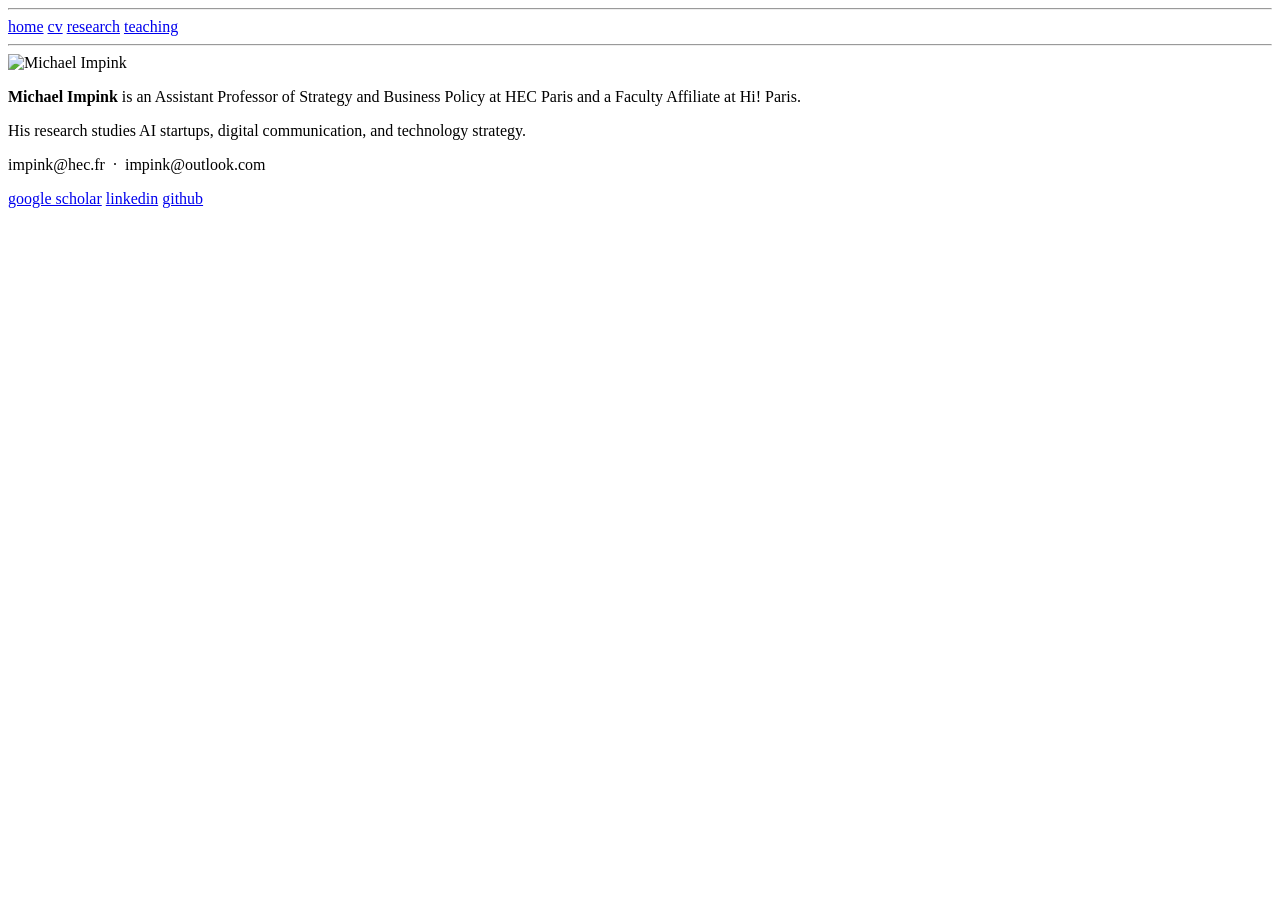
==== index.html @ ab0a2faa "Create index.html" ====
<!DOCTYPE html>
<html lang="en">
<head>
    <meta charset="UTF-8">
    <meta name="viewport" content="width=device-width, initial-scale=1.0">
    <title>Michael Impink</title>
    <meta name="description" content="Stephen Michael Impink - Assistant Professor of Strategy at HEC Paris. Research on AI startups, digital communication, and organizational strategy.">
    <link rel="stylesheet" href="style.css">
</head>
<body>
    <div class="page">
        <nav>
            <hr><a href="index.html" class="active">home</a>
            <a href="cv.pdf">cv</a>
            <a href="research.html">research</a>
            <a href="teaching.html">teaching</a><hr>
        </nav>

        <main>
            <img class="portrait" src="photo.jpg" alt="Michael Impink">
            <p class="bio">
                <strong>Michael Impink</strong> is an Assistant Professor of Strategy
                and Business Policy at HEC Paris and a Faculty Affiliate
                at Hi! Paris.
            </p>
            <p class="bio">
                His research studies AI startups, digital communication,
                and technology strategy.
            </p>
            <p class="contact">
                impink&#64;hec.fr &nbsp;&middot;&nbsp; impink&#64;outlook.com
            </p>
            <div class="social-links">
                <a href="https://scholar.google.com/citations?hl=en&user=0tibd3cAAAAJ">google scholar</a>
                <a href="https://www.linkedin.com/in/YOUR_LINKEDIN/">linkedin</a>
                <a href="https://github.com/YOUR_GITHUB">github</a>
            </div>
        </main>
    </div>
</body>
</html>
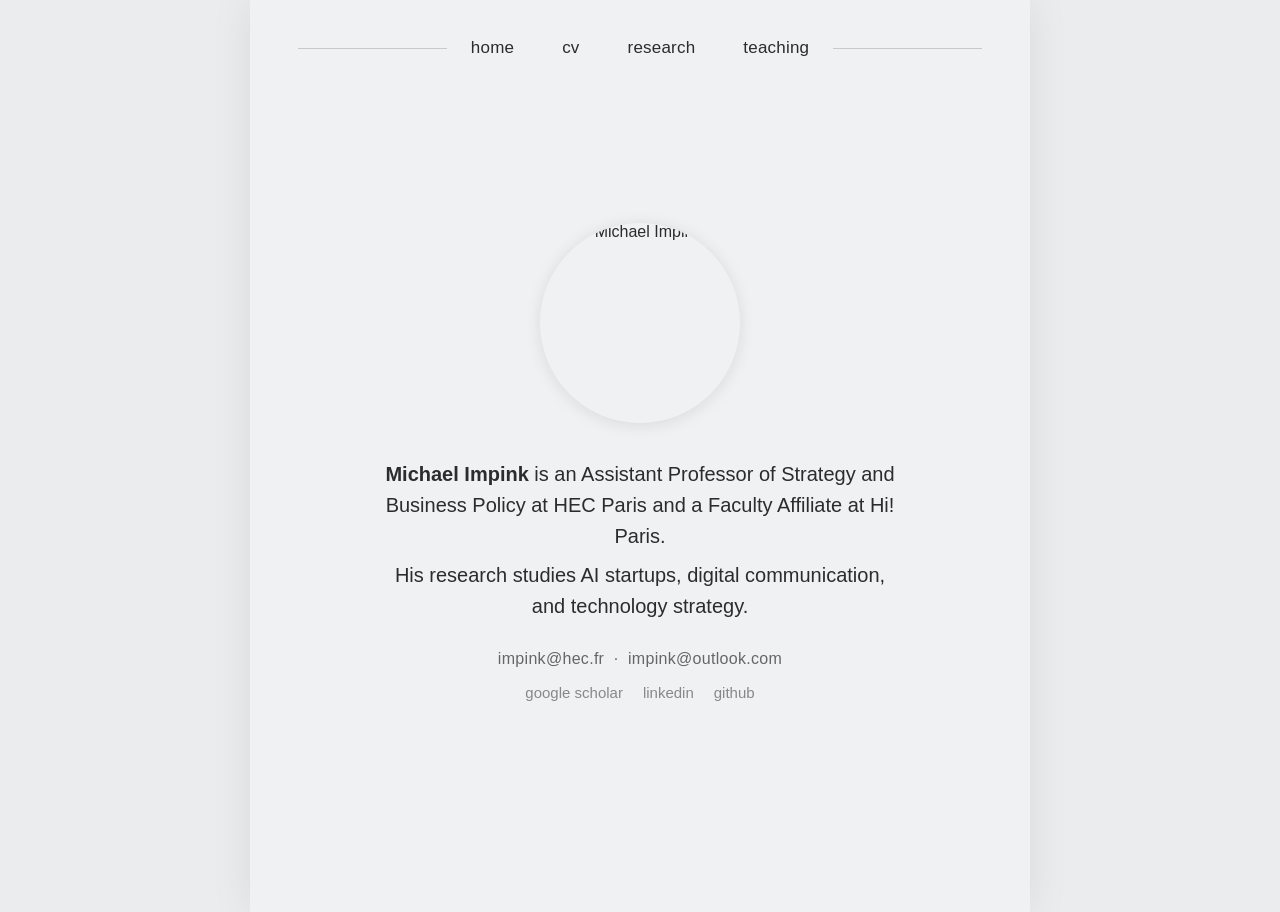
==== commit afda5988: "Update index.html" ====
--- a/index.html
+++ b/index.html
@@ -11,13 +11,13 @@
     <div class="page">
         <nav>
             <hr><a href="index.html" class="active">home</a>
-            <a href="cv.pdf">cv</a>
+            <a href="Impink%20CV%204%204%202026.pdf">cv</a>
             <a href="research.html">research</a>
             <a href="teaching.html">teaching</a><hr>
         </nav>
 
         <main>
-            <img class="portrait" src="photo.jpg" alt="Michael Impink">
+            <img class="portrait" src="IMG_1588.JPG" alt="Michael Impink">
             <p class="bio">
                 <strong>Michael Impink</strong> is an Assistant Professor of Strategy
                 and Business Policy at HEC Paris and a Faculty Affiliate
@@ -33,7 +33,7 @@
             <div class="social-links">
                 <a href="https://scholar.google.com/citations?hl=en&user=0tibd3cAAAAJ">google scholar</a>
                 <a href="https://www.linkedin.com/in/YOUR_LINKEDIN/">linkedin</a>
-                <a href="https://github.com/YOUR_GITHUB">github</a>
+                <a href="https://github.com/smimpink">github</a>
             </div>
         </main>
     </div>
--- a/style.css
+++ b/style.css
@@ -0,0 +1,231 @@
+/* ── Reset ── */
+*, *::before, *::after { margin: 0; padding: 0; box-sizing: border-box; }
+
+/* ── Base ── */
+body {
+    font-family: "Helvetica Neue", Helvetica, Arial, sans-serif;
+    background: #eaecee;
+    color: #2c2c2c;
+    min-height: 100vh;
+    display: flex;
+    justify-content: center;
+    -webkit-font-smoothing: antialiased;
+}
+
+/* ── Page container ── */
+.page {
+    width: 100%;
+    max-width: 780px;
+    min-height: 100vh;
+    background: #eff1f3;
+    box-shadow: 0 0 40px rgba(0,0,0,0.08);
+    padding: 24px 48px 60px;
+}
+
+/* ── Navigation ── */
+nav {
+    display: flex;
+    align-items: center;
+    justify-content: center;
+    gap: 0;
+    margin-bottom: 0;
+    padding: 8px 0;
+}
+
+nav hr {
+    flex: 1;
+    border: none;
+    border-top: 1px solid #c8c8c8;
+}
+
+nav a {
+    font-size: 17px;
+    color: #2c2c2c;
+    text-decoration: none;
+    padding: 6px 24px;
+    letter-spacing: 0.2px;
+    transition: color 0.15s;
+}
+
+nav a:hover {
+    color: #666;
+}
+
+nav a.active {
+    font-weight: 500;
+}
+
+/* ── Main content ── */
+main {
+    display: flex;
+    flex-direction: column;
+    align-items: center;
+    justify-content: center;
+    min-height: calc(100vh - 120px);
+    text-align: center;
+    padding: 40px 20px;
+}
+
+/* ── Portrait photo ── */
+.portrait {
+    width: 200px;
+    height: 200px;
+    border-radius: 50%;
+    object-fit: cover;
+    margin-bottom: 36px;
+    filter: grayscale(5%);
+    box-shadow: 0 2px 16px rgba(0,0,0,0.1);
+}
+
+/* ── Bio text ── */
+.bio {
+    font-size: 20px;
+    line-height: 1.55;
+    max-width: 520px;
+    margin-bottom: 8px;
+    color: #2c2c2c;
+}
+
+.bio strong {
+    font-weight: 600;
+}
+
+.contact {
+    font-size: 16px;
+    color: #666;
+    margin-top: 20px;
+    letter-spacing: 0.3px;
+}
+
+/* ── Inner pages ── */
+.content {
+    max-width: 640px;
+    margin: 60px auto 0;
+    padding: 0 12px;
+}
+
+.content h1 {
+    font-size: 26px;
+    font-weight: 600;
+    margin-bottom: 36px;
+    text-align: center;
+}
+
+.content h2 {
+    font-size: 16px;
+    font-weight: 600;
+    text-transform: uppercase;
+    letter-spacing: 1px;
+    color: #888;
+    margin-top: 40px;
+    margin-bottom: 16px;
+    padding-bottom: 6px;
+    border-bottom: 1px solid #d0d0d0;
+}
+
+.content h2:first-of-type {
+    margin-top: 0;
+}
+
+.content p,
+.content li {
+    font-size: 15px;
+    line-height: 1.7;
+    color: #3a3a3a;
+    margin-bottom: 12px;
+}
+
+.content ol,
+.content ul {
+    list-style: none;
+    padding: 0;
+}
+
+.content li {
+    padding: 10px 0;
+    border-bottom: 1px solid #e8e8e8;
+}
+
+.content li:last-child {
+    border-bottom: none;
+}
+
+.pub-title {
+    font-weight: 500;
+    color: #2c2c2c;
+}
+
+.pub-venue {
+    font-style: italic;
+}
+
+.pub-coauthors {
+    color: #888;
+    font-size: 14px;
+}
+
+.pub-status {
+    display: inline-block;
+    font-size: 11px;
+    font-weight: 600;
+    text-transform: uppercase;
+    letter-spacing: 0.5px;
+    padding: 2px 8px;
+    border-radius: 3px;
+    background: #e0e4ea;
+    color: #555;
+    margin-left: 4px;
+}
+
+.press-outlet {
+    font-weight: 600;
+}
+
+.pub-link {
+    color: #4a7ab5;
+    text-decoration: none;
+    font-size: 13px;
+}
+
+.pub-link:hover {
+    text-decoration: underline;
+}
+
+/* ── Social links (home) ── */
+.social-links {
+    display: flex;
+    gap: 20px;
+    margin-top: 16px;
+}
+
+.social-links a {
+    font-size: 15px;
+    color: #888;
+    text-decoration: none;
+    transition: color 0.15s;
+}
+
+.social-links a:hover {
+    color: #2c2c2c;
+}
+
+/* ── Responsive ── */
+@media (max-width: 600px) {
+    .page {
+        padding: 16px 20px 48px;
+    }
+    nav a {
+        font-size: 14px;
+        padding: 6px 12px;
+    }
+    .bio {
+        font-size: 17px;
+    }
+    .portrait {
+        width: 160px;
+        height: 160px;
+    }
+    .content {
+        margin-top: 36px;
+    }
+}
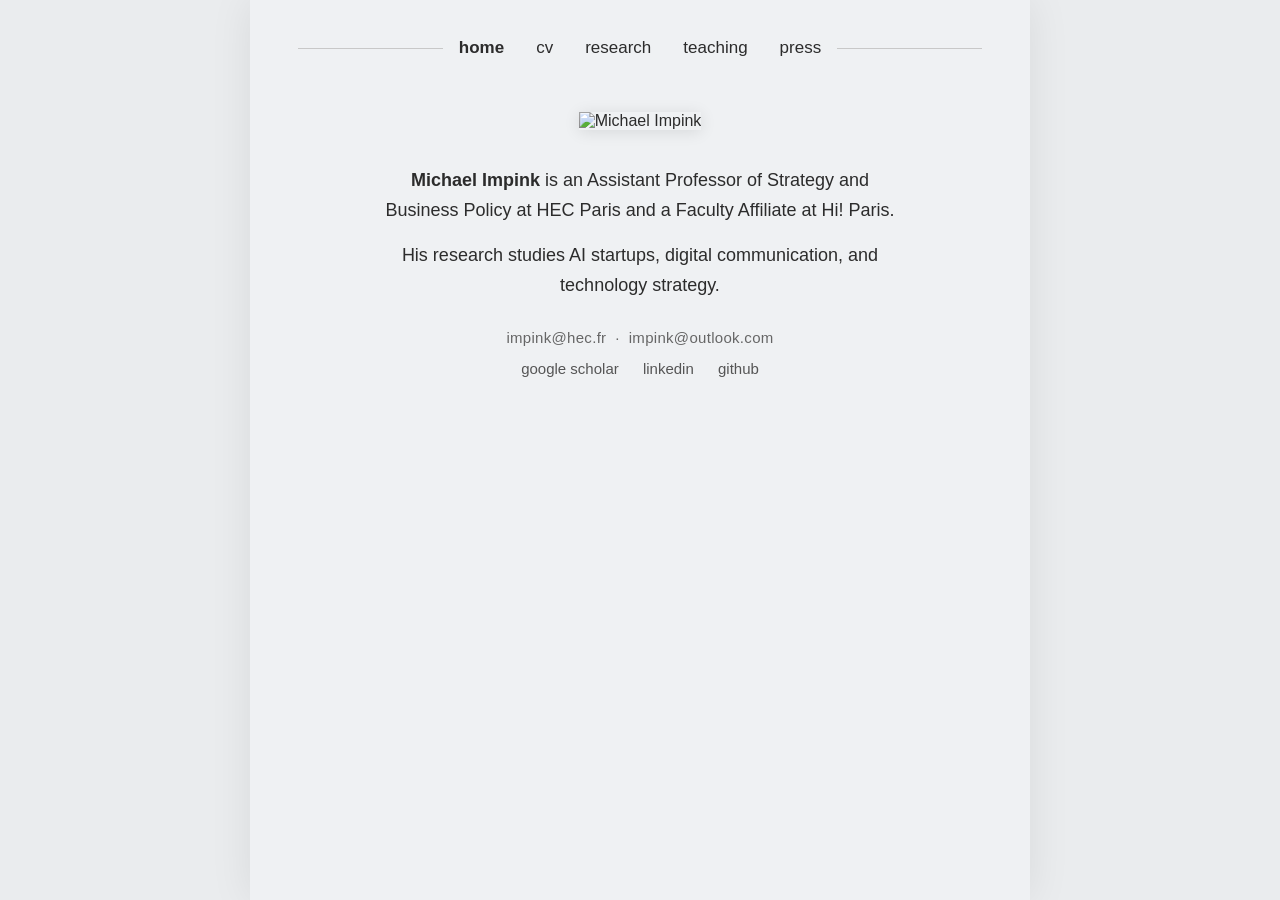
==== commit 0a268cd3: "Update index.html" ====
--- a/index.html
+++ b/index.html
@@ -12,10 +12,10 @@
         <nav>
             <hr><a href="index.html" class="active">home</a>
             <a href="Impink%20CV%204%204%202026.pdf">cv</a>
-            <a href="research.html">research</a>
-            <a href="teaching.html">teaching</a><hr>
+            <a href="https://scholar.google.com/citations?hl=en&user=0tibd3cAAAAJ">research</a>
+            <a href="teaching.html">teaching</a>
+            <a href="press.html">press</a><hr>
         </nav>
-
         <main>
             <img class="portrait" src="IMG_1588.JPG" alt="Michael Impink">
             <p class="bio">
--- a/style.css
+++ b/style.css
@@ -1,7 +1,7 @@
-/* ── Reset ── */
+/* — Reset — */
 *, *::before, *::after { margin: 0; padding: 0; box-sizing: border-box; }
 
-/* ── Base ── */
+/* — Base — */
 body {
     font-family: "Helvetica Neue", Helvetica, Arial, sans-serif;
     background: #eaecee;
@@ -12,7 +12,7 @@
     -webkit-font-smoothing: antialiased;
 }
 
-/* ── Page container ── */
+/* — Page container — */
 .page {
     width: 100%;
     max-width: 780px;
@@ -22,7 +22,7 @@
     padding: 24px 48px 60px;
 }
 
-/* ── Navigation ── */
+/* — Navigation — */
 nav {
     display: flex;
     align-items: center;
@@ -42,190 +42,134 @@
     font-size: 17px;
     color: #2c2c2c;
     text-decoration: none;
-    padding: 6px 24px;
-    letter-spacing: 0.2px;
-    transition: color 0.15s;
+    padding: 6px 16px;
+    transition: color 0.2s;
+    white-space: nowrap;
 }
 
-nav a:hover {
-    color: #666;
+nav a:hover { color: #666; }
+nav a.active { font-weight: 600; }
+
+/* — Main / Home — */
+main {
+    text-align: center;
+    padding-top: 40px;
 }
 
-nav a.active {
-    font-weight: 500;
+.portrait {
+    width: 450px;
+    max-width: 100%;
+    height: auto;
+    border-radius: 0;
+    object-fit: contain;
+    margin-bottom: 36px;
+    box-shadow: 0 2px 16px rgba(0,0,0,0.1);
+    image-rendering: -webkit-optimize-contrast;
 }
 
-/* ── Main content ── */
-main {
-    display: flex;
-    flex-direction: column;
-    align-items: center;
-    justify-content: center;
-    min-height: calc(100vh - 120px);
-    text-align: center;
-    padding: 40px 20px;
-}
-
-/* ── Portrait photo ── */
-.portrait {
-    width: 200px;
-    height: 200px;
-    border-radius: 50%;
-    object-fit: cover;
-    margin-bottom: 36px;
-    filter: grayscale(5%);
-    box-shadow: 0 2px 16px rgba(0,0,0,0.1);
-}
-
-/* ── Bio text ── */
 .bio {
-    font-size: 20px;
-    line-height: 1.55;
     max-width: 520px;
-    margin-bottom: 8px;
-    color: #2c2c2c;
-}
-
-.bio strong {
-    font-weight: 600;
+    margin: 0 auto 16px;
+    font-size: 18px;
+    line-height: 1.65;
 }
 
 .contact {
-    font-size: 16px;
+    margin-top: 28px;
+    font-size: 15px;
     color: #666;
-    margin-top: 20px;
     letter-spacing: 0.3px;
 }
 
-/* ── Inner pages ── */
+.social-links {
+    margin-top: 14px;
+    font-size: 15px;
+}
+
+.social-links a {
+    color: #555;
+    text-decoration: none;
+    margin: 0 10px;
+    transition: color 0.2s;
+}
+
+.social-links a:hover { color: #222; }
+
+/* — Content pages — */
 .content {
-    max-width: 640px;
-    margin: 60px auto 0;
-    padding: 0 12px;
+    padding-top: 40px;
 }
 
 .content h1 {
-    font-size: 26px;
+    font-size: 28px;
     font-weight: 600;
-    margin-bottom: 36px;
-    text-align: center;
+    margin-bottom: 32px;
 }
 
 .content h2 {
-    font-size: 16px;
+    font-size: 20px;
     font-weight: 600;
-    text-transform: uppercase;
-    letter-spacing: 1px;
-    color: #888;
-    margin-top: 40px;
+    margin-top: 36px;
     margin-bottom: 16px;
-    padding-bottom: 6px;
-    border-bottom: 1px solid #d0d0d0;
+    color: #333;
 }
 
-.content h2:first-of-type {
-    margin-top: 0;
-}
-
-.content p,
-.content li {
-    font-size: 15px;
-    line-height: 1.7;
-    color: #3a3a3a;
-    margin-bottom: 12px;
-}
-
-.content ol,
 .content ul {
     list-style: none;
     padding: 0;
 }
 
 .content li {
-    padding: 10px 0;
-    border-bottom: 1px solid #e8e8e8;
-}
-
-.content li:last-child {
-    border-bottom: none;
+    margin-bottom: 18px;
+    font-size: 16px;
+    line-height: 1.55;
 }
 
 .pub-title {
-    font-weight: 500;
-    color: #2c2c2c;
+    font-weight: 600;
+}
+
+.pub-coauthors {
+    color: #666;
+    font-size: 15px;
 }
 
 .pub-venue {
     font-style: italic;
-}
-
-.pub-coauthors {
-    color: #888;
-    font-size: 14px;
-}
-
-.pub-status {
-    display: inline-block;
-    font-size: 11px;
-    font-weight: 600;
-    text-transform: uppercase;
-    letter-spacing: 0.5px;
-    padding: 2px 8px;
-    border-radius: 3px;
-    background: #e0e4ea;
     color: #555;
-    margin-left: 4px;
-}
-
-.press-outlet {
-    font-weight: 600;
+    font-size: 15px;
 }
 
 .pub-link {
-    color: #4a7ab5;
+    color: #444;
     text-decoration: none;
-    font-size: 13px;
+    border-bottom: 1px solid #ccc;
+    transition: color 0.2s, border-color 0.2s;
 }
 
 .pub-link:hover {
-    text-decoration: underline;
+    color: #111;
+    border-color: #888;
 }
 
-/* ── Social links (home) ── */
-.social-links {
-    display: flex;
-    gap: 20px;
-    margin-top: 16px;
+.course-link {
+    color: #444;
+    text-decoration: none;
+    border-bottom: 1px solid #ccc;
+    font-size: 14px;
+    transition: color 0.2s, border-color 0.2s;
 }
 
-.social-links a {
-    font-size: 15px;
-    color: #888;
-    text-decoration: none;
-    transition: color 0.15s;
+.course-link:hover {
+    color: #111;
+    border-color: #888;
 }
 
-.social-links a:hover {
-    color: #2c2c2c;
+/* — Responsive — */
+@media (max-width: 600px) {
+    .page { padding: 16px 20px 40px; }
+    nav a { font-size: 14px; padding: 6px 8px; }
+    .portrait { width: 100%; }
+    .bio { font-size: 16px; }
+    .content h1 { font-size: 24px; }
 }
-
-/* ── Responsive ── */
-@media (max-width: 600px) {
-    .page {
-        padding: 16px 20px 48px;
-    }
-    nav a {
-        font-size: 14px;
-        padding: 6px 12px;
-    }
-    .bio {
-        font-size: 17px;
-    }
-    .portrait {
-        width: 160px;
-        height: 160px;
-    }
-    .content {
-        margin-top: 36px;
-    }
-}
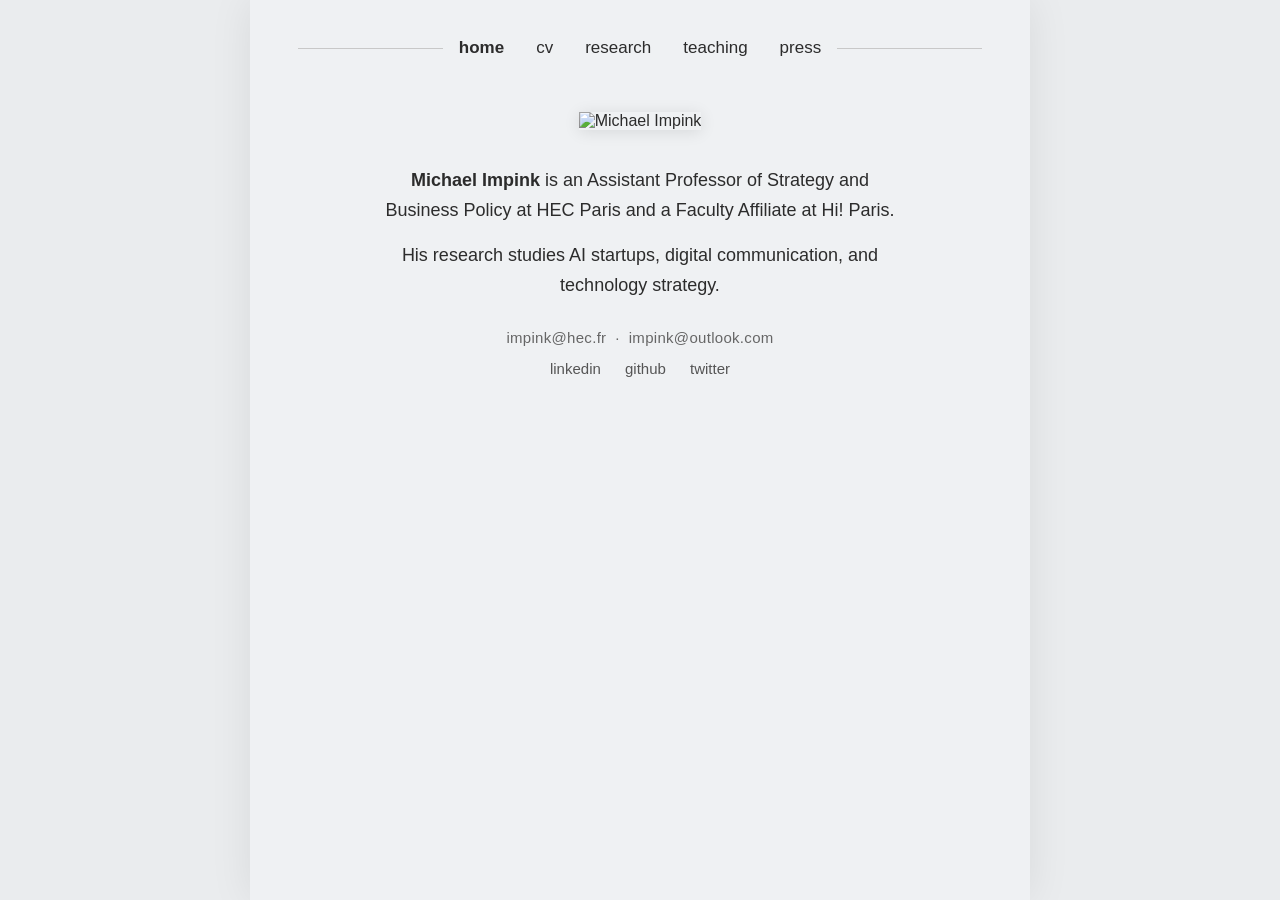
==== commit e9ac5d68: "Update index.html" ====
--- a/index.html
+++ b/index.html
@@ -31,9 +31,9 @@
                 impink&#64;hec.fr &nbsp;&middot;&nbsp; impink&#64;outlook.com
             </p>
             <div class="social-links">
-                <a href="https://scholar.google.com/citations?hl=en&user=0tibd3cAAAAJ">google scholar</a>
-                <a href="https://www.linkedin.com/in/YOUR_LINKEDIN/">linkedin</a>
+                <a href="https://www.linkedin.com/in/impink/">linkedin</a>
                 <a href="https://github.com/smimpink">github</a>
+                <a href="https://x.com/smimpink">twitter</a>
             </div>
         </main>
     </div>
